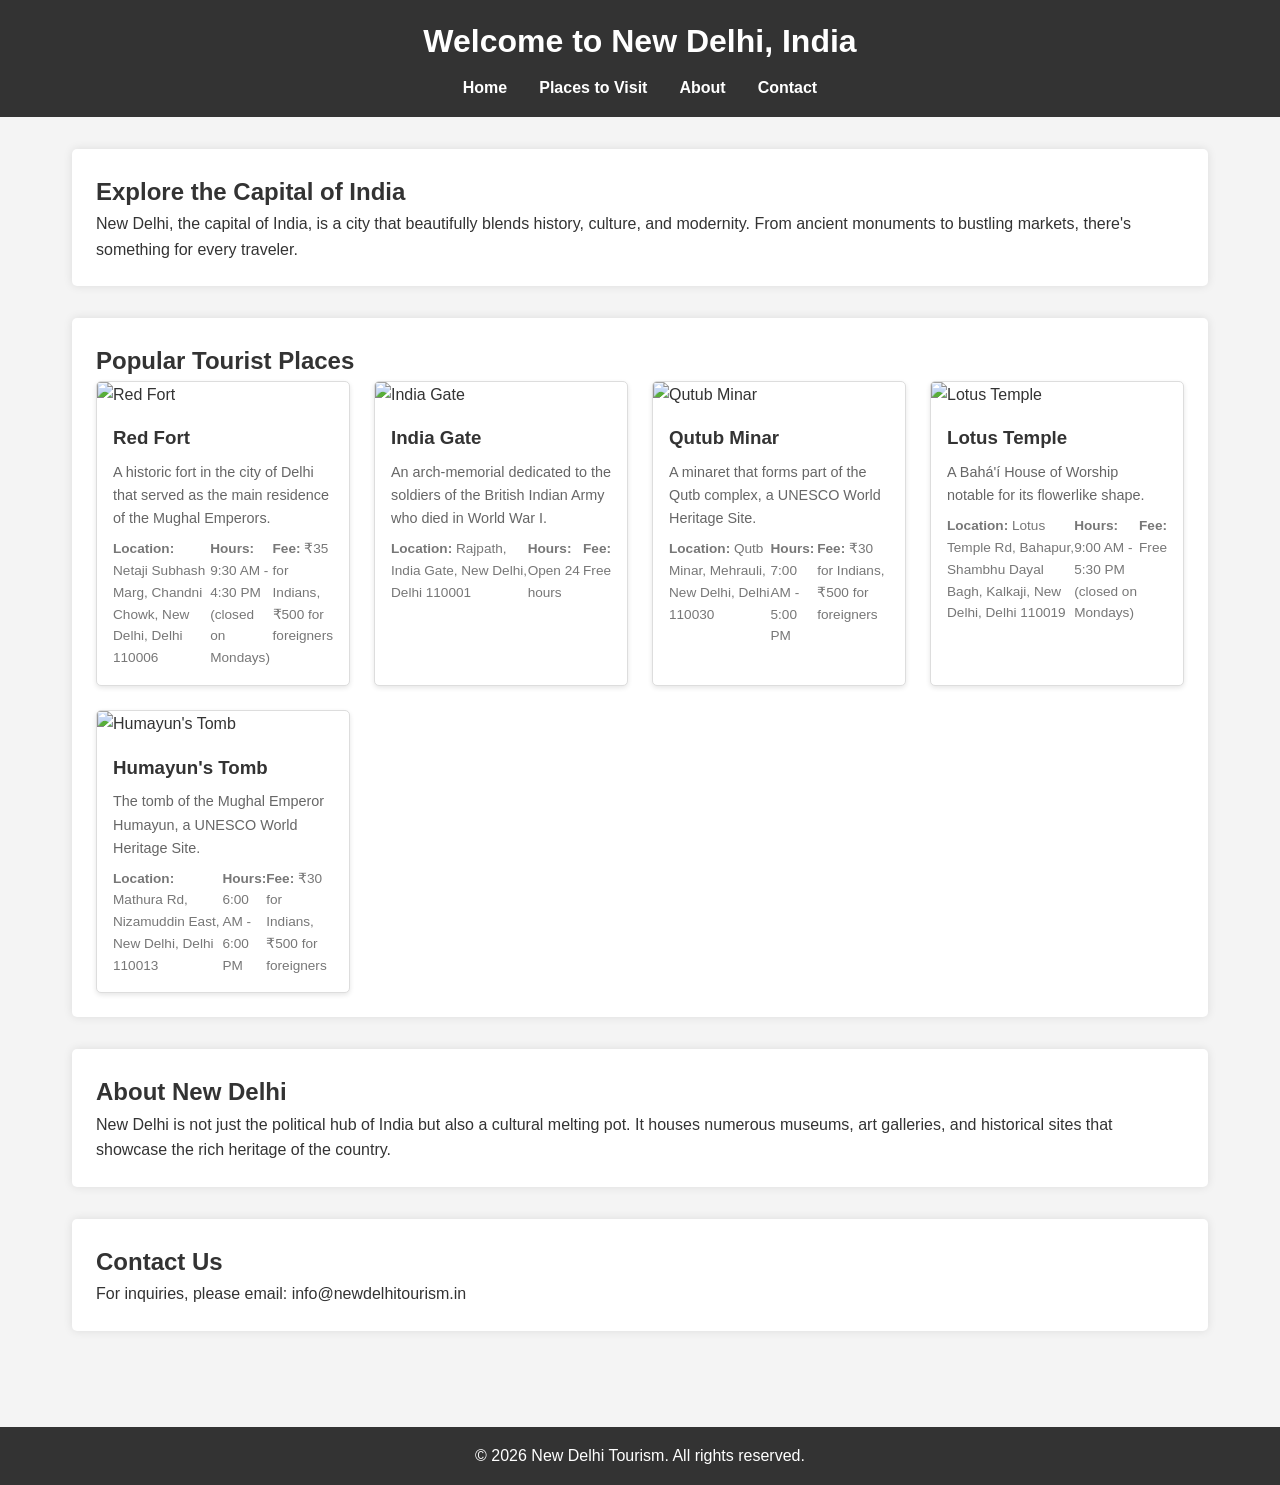
==== index.html @ 35f13b5e "Move website files to root and clean up directory structure" ====
<!DOCTYPE html>
<html lang="en">
<head>
    <meta charset="UTF-8">
    <meta name="viewport" content="width=device-width, initial-scale=1.0">
    <title>New Delhi Tourism</title>
    <link rel="stylesheet" href="css/styles.css">
</head>
<body>
    <header>
        <h1>Welcome to New Delhi, India</h1>
        <nav>
            <ul>
                <li><a href="#home">Home</a></li>
                <li><a href="#places">Places to Visit</a></li>
                <li><a href="#about">About</a></li>
                <li><a href="#contact">Contact</a></li>
            </ul>
        </nav>
    </header>

    <main>
        <section id="home">
            <h2>Explore the Capital of India</h2>
            <p>New Delhi, the capital of India, is a city that beautifully blends history, culture, and modernity. From ancient monuments to bustling markets, there's something for every traveler.</p>
        </section>

        <section id="places">
            <h2>Popular Tourist Places</h2>
            <!-- Places will be dynamically loaded here -->
            <div id="places-list">
                <!-- Placeholder for dynamic content -->
                <p>Loading places...</p>
            </div>
        </section>

        <section id="about">
            <h2>About New Delhi</h2>
            <p>New Delhi is not just the political hub of India but also a cultural melting pot. It houses numerous museums, art galleries, and historical sites that showcase the rich heritage of the country.</p>
        </section>

        <section id="contact">
            <h2>Contact Us</h2>
            <p>For inquiries, please email: info@newdelhitourism.in</p>
        </section>
    </main>

    <footer>
        <p>&copy; 2026 New Delhi Tourism. All rights reserved.</p>
    </footer>

    <script src="js/script.js"></script>
</body>
</html>
---- css/styles.css ----
/* Basic reset */
* {
    margin: 0;
    padding: 0;
    box-sizing: border-box;
}

body {
    font-family: Arial, sans-serif;
    line-height: 1.6;
    color: #333;
    background-color: #f4f4f4;
}

header {
    background: #333;
    color: #fff;
    padding: 1rem 0;
    text-align: center;
}

header h1 {
    margin-bottom: 0.5rem;
}

nav ul {
    display: flex;
    justify-content: center;
    list-style: none;
}

nav ul li {
    margin: 0 1rem;
}

nav ul li a {
    color: #fff;
    text-decoration: none;
    font-weight: bold;
}

nav ul li a:hover {
    text-decoration: underline;
}

main {
    padding: 2rem;
    max-width: 1200px;
    margin: 0 auto;
}

section {
    margin-bottom: 2rem;
    background: #fff;
    padding: 1.5rem;
    border-radius: 5px;
    box-shadow: 0 0 10px rgba(0,0,0,0.1);
}

section h2 {
    margin-top: 0;
    color: #333;
}

#places-list {
    display: grid;
    grid-template-columns: repeat(auto-fill, minmax(250px, 1fr));
    gap: 1.5rem;
}

.place-card {
    border: 1px solid #ddd;
    border-radius: 5px;
    overflow: hidden;
    box-shadow: 0 2px 5px rgba(0,0,0,0.1);
    background: #fff;
    transition: transform 0.2s;
}

.place-card:hover {
    transform: translateY(-5px);
}

.place-card img {
    width: 100%;
    height: 150px;
    object-fit: cover;
}

.place-card .info {
    padding: 1rem;
}

.place-card h3 {
    margin-top: 0;
}

.place-card p {
    margin: 0.5rem 0;
    color: #666;
    font-size: 0.9rem;
}

.place-card .details {
    display: flex;
    justify-content: space-between;
    font-size: 0.85rem;
    color: #777;
    margin-top: 0.5rem;
}

footer {
    text-align: center;
    padding: 1rem 0;
    background: #333;
    color: #fff;
    margin-top: 2rem;
}
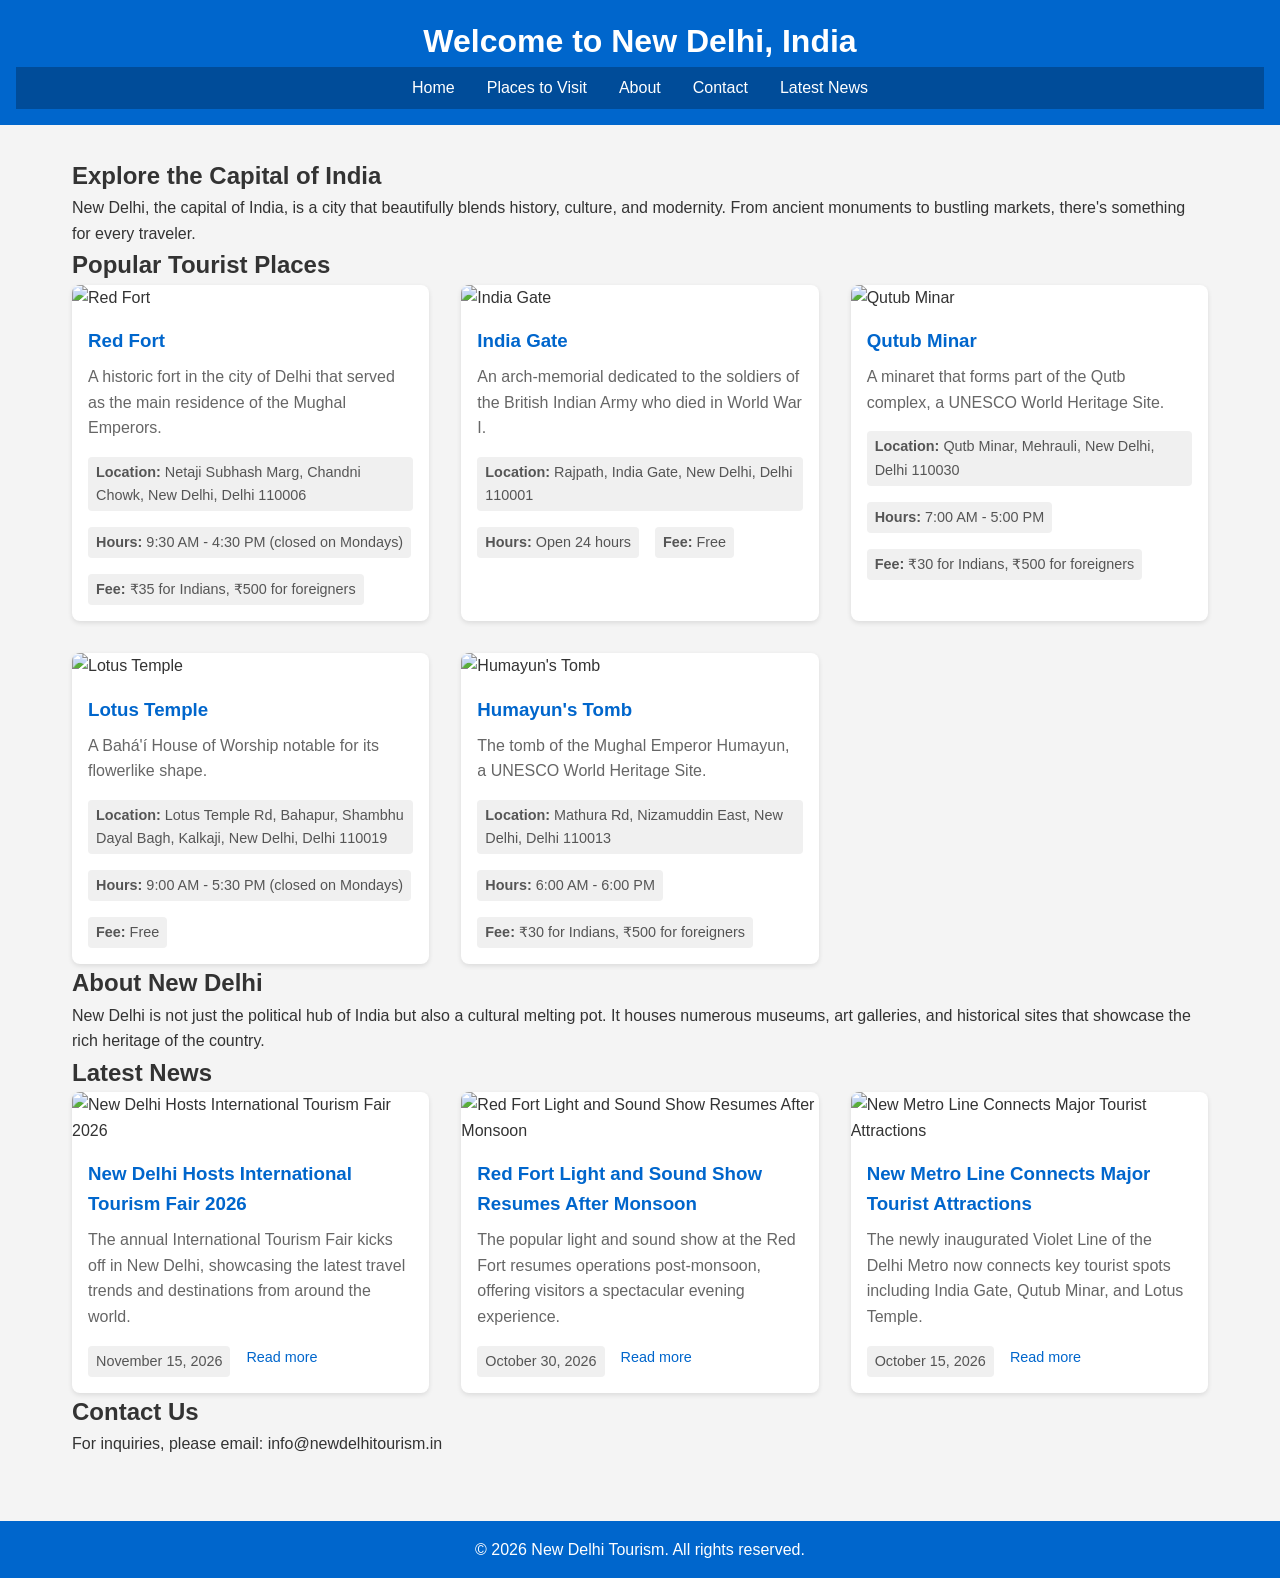
==== commit cf702881: "Add latest news section with news.json and update HTML, CSS, and JS to display news" ====
--- a/index.html
+++ b/index.html
@@ -4,6 +4,8 @@
     <meta charset="UTF-8">
     <meta name="viewport" content="width=device-width, initial-scale=1.0">
     <title>New Delhi Tourism</title>
+    <meta name="description" content="Explore the top tourist attractions in New Delhi, India. Discover historical monuments, cultural sites, and travel tips for your visit.">
+    <meta name="keywords" content="New Delhi tourism, tourist places, historical monuments, India Gate, Red Fort, Qutub Minar, Lotus Temple, travel guide">
     <link rel="stylesheet" href="css/styles.css">
 </head>
 <body>
@@ -15,6 +17,7 @@
                 <li><a href="#places">Places to Visit</a></li>
                 <li><a href="#about">About</a></li>
                 <li><a href="#contact">Contact</a></li>
+                <li><a href="#news">Latest News</a></li>
             </ul>
         </nav>
     </header>
@@ -39,6 +42,15 @@
             <p>New Delhi is not just the political hub of India but also a cultural melting pot. It houses numerous museums, art galleries, and historical sites that showcase the rich heritage of the country.</p>
         </section>
 
+        <section id="news">
+            <h2>Latest News</h2>
+            <!-- News will be dynamically loaded here -->
+            <div id="news-list">
+                <!-- Placeholder for dynamic content -->
+                <p>Loading news...</p>
+            </div>
+        </section>
+
         <section id="contact">
             <h2>Contact Us</h2>
             <p>For inquiries, please email: info@newdelhitourism.in</p>
--- a/css/styles.css
+++ b/css/styles.css
@@ -1,4 +1,3 @@
-/* Basic reset */
 * {
     margin: 0;
     padding: 0;
@@ -13,20 +12,17 @@
 }
 
 header {
-    background: #333;
+    background: #0066cc;
     color: #fff;
-    padding: 1rem 0;
+    padding: 1rem;
     text-align: center;
-}
-
-header h1 {
-    margin-bottom: 0.5rem;
 }
 
 nav ul {
     display: flex;
     justify-content: center;
     list-style: none;
+    background: #004c99;
 }
 
 nav ul li {
@@ -36,11 +32,13 @@
 nav ul li a {
     color: #fff;
     text-decoration: none;
-    font-weight: bold;
+    padding: 0.5rem 0;
+    display: block;
 }
 
 nav ul li a:hover {
-    text-decoration: underline;
+    background: #003366;
+    border-radius: 4px;
 }
 
 main {
@@ -49,70 +47,85 @@
     margin: 0 auto;
 }
 
-section {
-    margin-bottom: 2rem;
-    background: #fff;
-    padding: 1.5rem;
-    border-radius: 5px;
-    box-shadow: 0 0 10px rgba(0,0,0,0.1);
+#places-list, #news-list {
+    display: grid;
+    grid-template-columns: repeat(auto-fill, minmax(300px, 1fr));
+    gap: 2rem;
 }
 
-section h2 {
-    margin-top: 0;
-    color: #333;
+.place-card, .news-item {
+    background: #fff;
+    border-radius: 8px;
+    box-shadow: 0 2px 5px rgba(0,0,0,0.1);
+    overflow: hidden;
+    transition: transform 0.3s ease;
 }
 
-#places-list {
-    display: grid;
-    grid-template-columns: repeat(auto-fill, minmax(250px, 1fr));
-    gap: 1.5rem;
-}
-
-.place-card {
-    border: 1px solid #ddd;
-    border-radius: 5px;
-    overflow: hidden;
-    box-shadow: 0 2px 5px rgba(0,0,0,0.1);
-    background: #fff;
-    transition: transform 0.2s;
-}
-
-.place-card:hover {
+.place-card:hover, .news-item:hover {
     transform: translateY(-5px);
 }
 
-.place-card img {
+.place-card img, .news-item img {
     width: 100%;
-    height: 150px;
+    height: 200px;
     object-fit: cover;
 }
 
-.place-card .info {
+.place-card .info, .news-item .news-content {
     padding: 1rem;
 }
 
-.place-card h3 {
-    margin-top: 0;
+.place-card .info h3, .news-item .news-content h3 {
+    margin-bottom: 0.5rem;
+    color: #0066cc;
 }
 
-.place-card p {
-    margin: 0.5rem 0;
+.place-card .info p, .news-item .news-content p {
+    margin-bottom: 1rem;
     color: #666;
-    font-size: 0.9rem;
 }
 
-.place-card .details {
+.place-card .details, .news-item .news-meta {
     display: flex;
-    justify-content: space-between;
-    font-size: 0.85rem;
-    color: #777;
-    margin-top: 0.5rem;
+    flex-wrap: wrap;
+    gap: 1rem;
+    font-size: 0.9rem;
+    color: #555;
+}
+
+.place-card .details span, .news-item .news-meta span {
+    background: #f0f0f0;
+    padding: 0.25rem 0.5rem;
+    border-radius: 4px;
+}
+
+.news-item .news-meta a {
+    color: #0066cc;
+    text-decoration: none;
+}
+
+.news-item .news-meta a:hover {
+    text-decoration: underline;
 }
 
 footer {
     text-align: center;
-    padding: 1rem 0;
-    background: #333;
+    padding: 1rem;
+    background: #0066cc;
     color: #fff;
     margin-top: 2rem;
+}
+
+@media (max-width: 768px) {
+    nav ul {
+        flex-direction: column;
+    }
+    
+    nav ul li {
+        margin: 0.5rem 0;
+    }
+    
+    #places-list, #news-list {
+        grid-template-columns: 1fr;
+    }
 }
